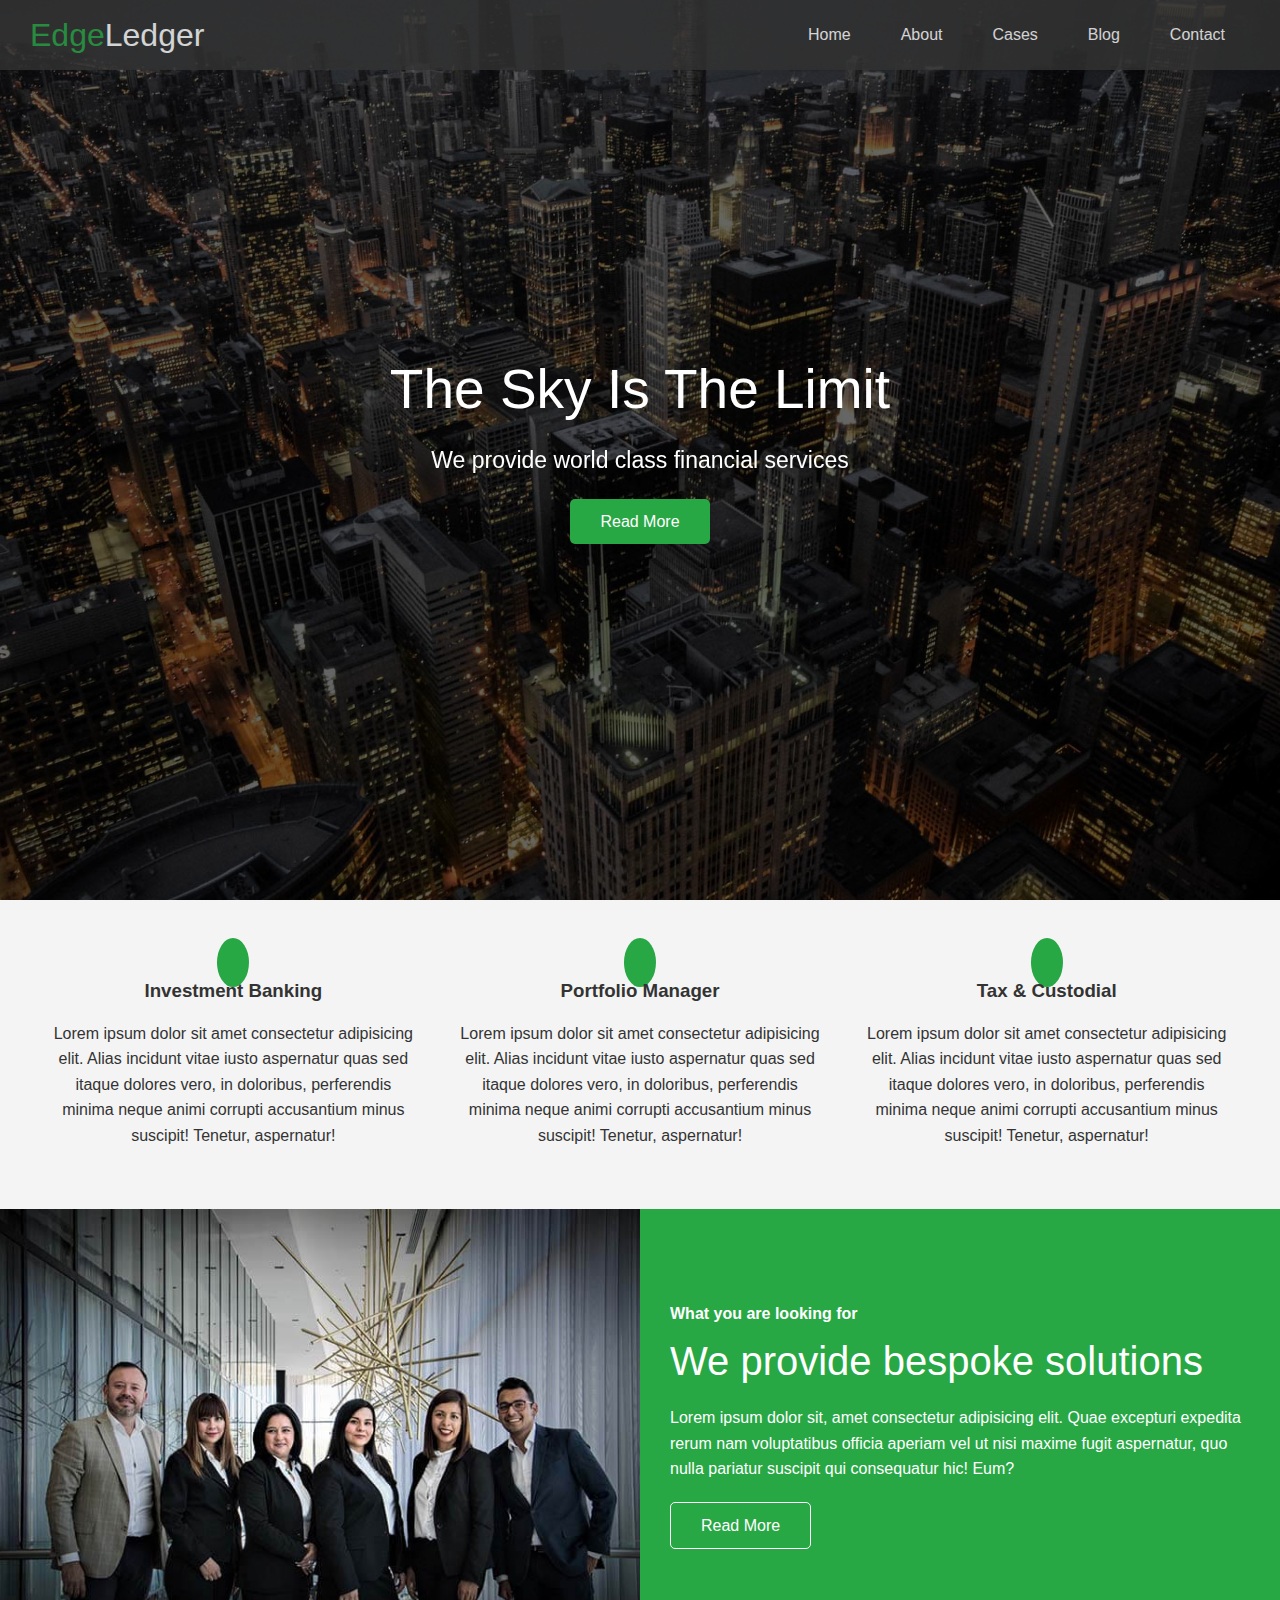
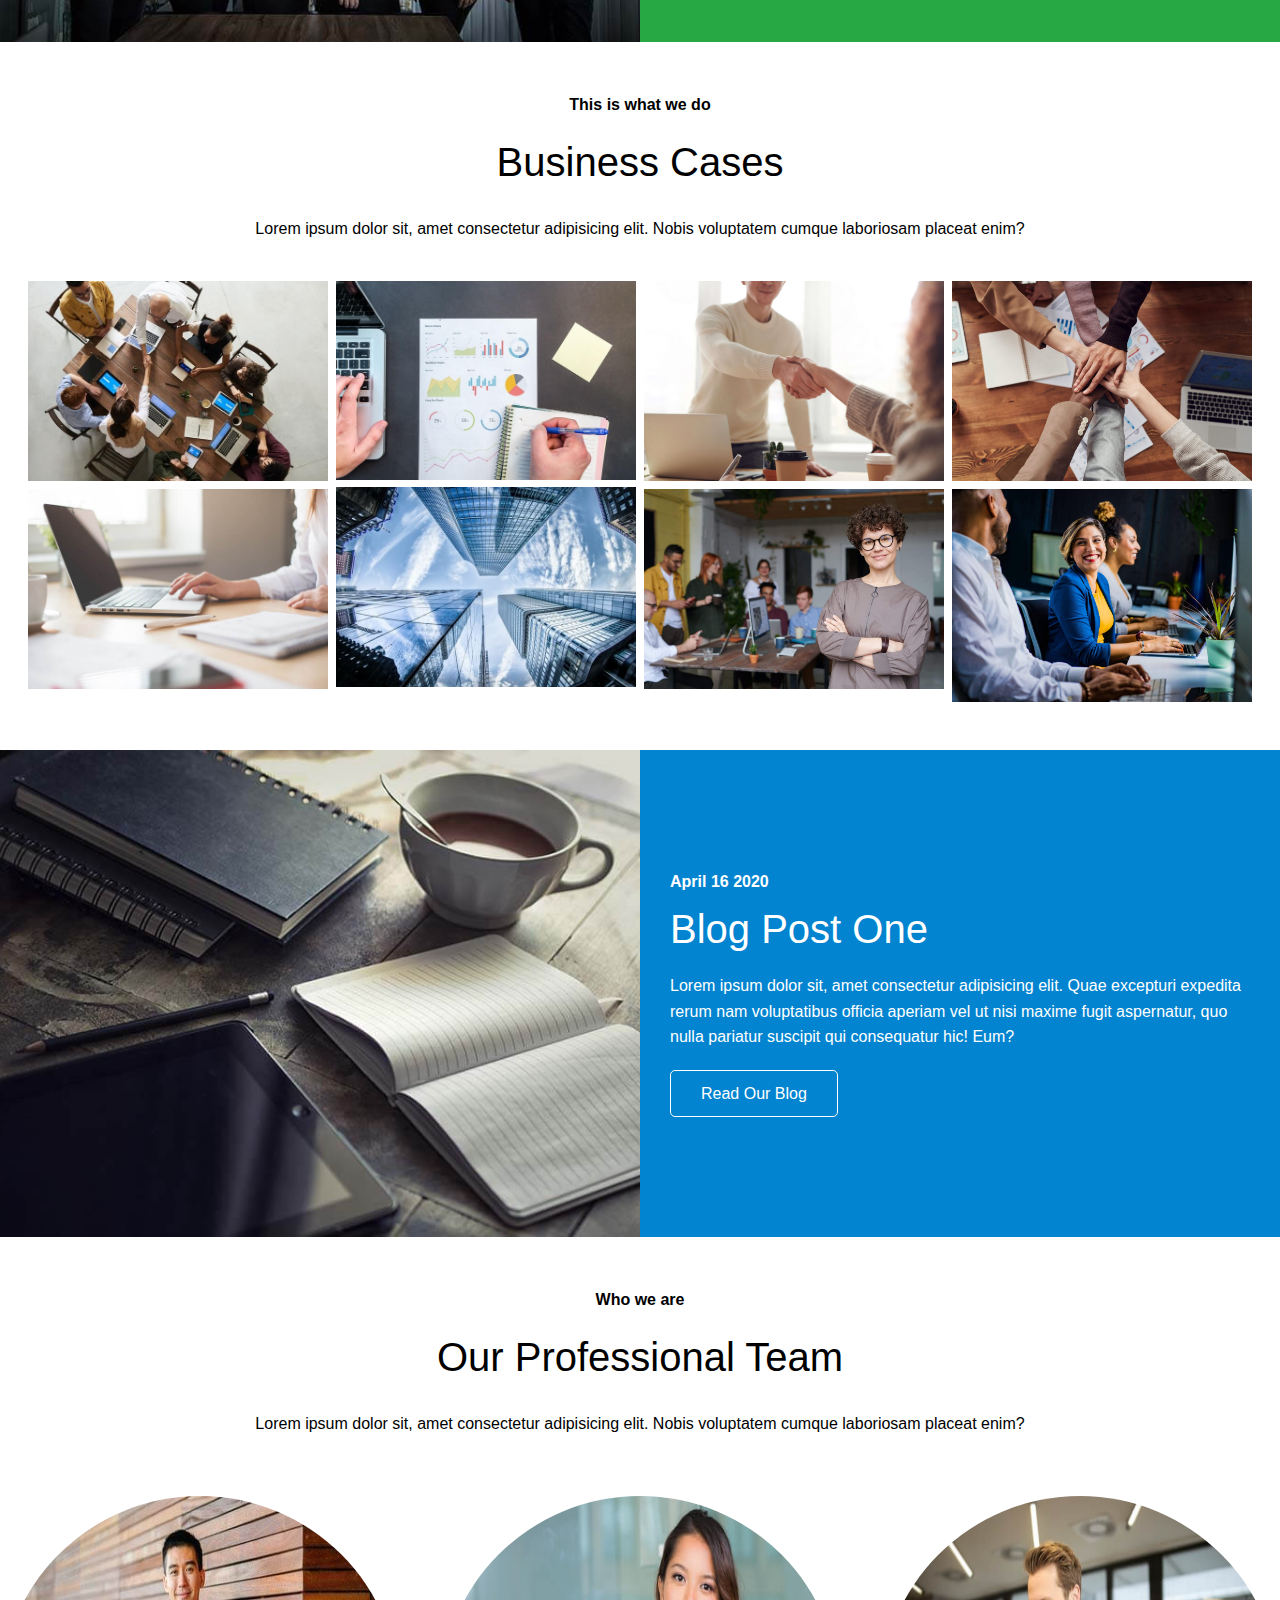
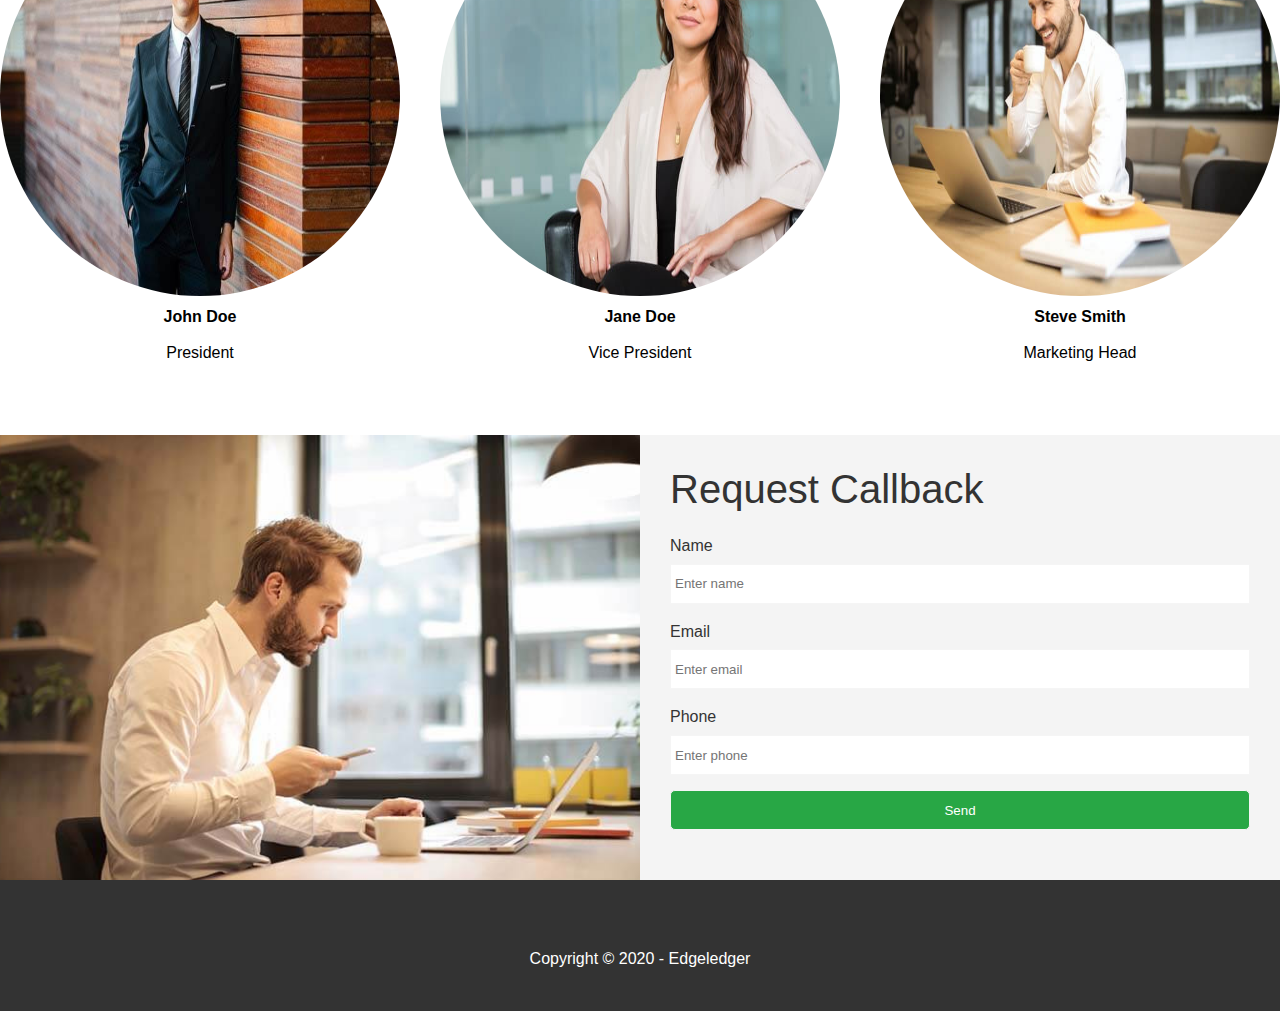
==== index.html @ 73347620 "Initial Commit" ====
<!DOCTYPE html>
<html lang="en">
  <head>
    <meta charset="UTF-8" />
    <meta http-equiv="X-UA-Compatible" content="IE=edge" />
    <meta name="viewport" content="width=device-width, initial-scale=1.0" />
    <link
      rel="stylesheet"
      href="https://cdnjs.cloudflare.com/ajax/libs/font-awesome/6.1.1/css/all.min.css"
      integrity="sha512-KfkfwYDsLkIlwQp6LFnl8zNdLGxu9YAA1QvwINks4PhcElQSvqcyVLLD9aMhXd13uQjoXtEKNosOWaZqXgel0g=="
      crossorigin="anonymous"
      referrerpolicy="no-referrer"
    />
    <link rel="stylesheet" href="./css/utility.css" />
    <link rel="stylesheet" href="./css/style.css" />
    <title>Welcome to Edgeledger</title>
  </head>
  <body>
    <header class="hero">
      <div id="navbar" class="navbar">
        <h1>
          <span class="text-primary"
            ><i class="fa-solid fa-book-open"></i>Edge</span
          >Ledger
        </h1>
        <nav>
          <ul>
            <li><a href="#home">Home</a></li>
            <li><a href="#about">About</a></li>
            <li><a href="#cases">Cases</a></li>
            <li><a href="#blog">Blog</a></li>
            <li><a href="#contact">Contact</a></li>
          </ul>
        </nav>
      </div>

      <div class="content">
        <h1>The Sky Is The Limit</h1>
        <p>We provide world class financial services</p>
        <a href="#about" class="btn"
          ><i class="fa-solid fa-angle-right"></i>Read More</a
        >
      </div>
    </header>

    <main>
      <!--About:icons-->
      <section id="about" class="icons bg-light">
        <div class="flex-items">
          <div>
            <i class="fa-solid fa-building-columns"></i>
            <div>
              <h3>Investment Banking</h3>
              <p>
                Lorem ipsum dolor sit amet consectetur adipisicing elit. Alias
                incidunt vitae iusto aspernatur quas sed itaque dolores vero, in
                doloribus, perferendis minima neque animi corrupti accusantium
                minus suscipit! Tenetur, aspernatur!
              </p>
            </div>
          </div>
          <div>
            <i class="fa-solid fa-book-open-reader"></i>
            <div>
              <h3>Portfolio Manager</h3>
              <p>
                Lorem ipsum dolor sit amet consectetur adipisicing elit. Alias
                incidunt vitae iusto aspernatur quas sed itaque dolores vero, in
                doloribus, perferendis minima neque animi corrupti accusantium
                minus suscipit! Tenetur, aspernatur!
              </p>
            </div>
          </div>
          <div>
            <i class="fa-solid fa-pencil"></i>
            <div>
              <h3>Tax & Custodial</h3>
              <p>
                Lorem ipsum dolor sit amet consectetur adipisicing elit. Alias
                incidunt vitae iusto aspernatur quas sed itaque dolores vero, in
                doloribus, perferendis minima neque animi corrupti accusantium
                minus suscipit! Tenetur, aspernatur!
              </p>
            </div>
          </div>
        </div>
      </section>

      <!--About:Solutions-->
      <section class="Solutions flex-columns">
        <div class="row">
          <div class="column">
            <div class="column1">
              <img src="image_resources/home/people.jpg" alt="" />
            </div>
          </div>
          <div class="column">
            <div class="column2 bg-primary">
              <h4>What you are looking for</h4>
              <h2>We provide bespoke solutions</h2>
              <p>
                Lorem ipsum dolor sit, amet consectetur adipisicing elit. Quae
                excepturi expedita rerum nam voluptatibus officia aperiam vel ut
                nisi maxime fugit aspernatur, quo nulla pariatur suscipit qui
                consequatur hic! Eum?
              </p>
              <a href="#" class="btn btn-outline"
                ><i class="fa-solid fa-angle-right"></i> Read More</a
              >
            </div>
          </div>
        </div>
      </section>

      <!--Cases-->
      <section id="cases" class="cases flex-grid section-padding">
        <header class="section-header">
          <h4>This is what we do</h4>
          <h2>Business Cases</h2>
          <p>
            Lorem ipsum dolor sit, amet consectetur adipisicing elit. Nobis
            voluptatem cumque laboriosam placeat enim?
          </p>
        </header>
        <div class="row">
          <div class="column">
            <img src="image_resources/cases/cases1.jpg" alt="" />
            <img src="image_resources/cases/cases2.jpg" alt="" />
          </div>
          <div class="column">
            <img src="image_resources/cases/cases3.jpg" alt="" />
            <img src="image_resources/cases/cases4.jpg" alt="" />
          </div>
          <div class="column">
            <img src="image_resources/cases/cases5.jpg" alt="" />
            <img src="image_resources/cases/cases6.jpg" alt="" />
          </div>
          <div class="column">
            <img src="image_resources/cases/cases7.jpg" alt="" />
            <img src="image_resources/cases/cases8.jpg" alt="" />
          </div>
        </div>
      </section>

      <!--Blog-->
      <section id="blog" class="blog flex-columns flex-reverse">
        <div class="row">
          <div class="column">
            <div class="column1">
              <img src="image_resources/home/blog.jpg" alt="" />
            </div>
          </div>
          <div class="column">
            <div class="column2 bg-secondary">
              <h4>April 16 2020</h4>
              <h2>Blog Post One</h2>
              <p>
                Lorem ipsum dolor sit, amet consectetur adipisicing elit. Quae
                excepturi expedita rerum nam voluptatibus officia aperiam vel ut
                nisi maxime fugit aspernatur, quo nulla pariatur suscipit qui
                consequatur hic! Eum?
              </p>
              <a href="blog.html" class="btn btn-outline"
                ><i class="fa-solid fa-angle-right"></i> Read Our Blog</a
              >
            </div>
          </div>
        </div>
      </section>

      <!--Team-->
      <section id="team" class="team flex-grid section-padding">
        <header class="section-header">
          <h4>Who we are</h4>
          <h2>Our Professional Team</h2>
          <p>
            Lorem ipsum dolor sit, amet consectetur adipisicing elit. Nobis
            voluptatem cumque laboriosam placeat enim?
          </p>
        </header>
        <div class="flex-items">
          <div>
            <img src="image_resources/team/person1.jpg" alt="" />
            <h4>John Doe</h4>
            <p>President</p>
          </div>
          <div>
            <img src="image_resources/team/person2.jpg" alt="" />
            <h4>Jane Doe</h4>
            <p>Vice President</p>
          </div>
          <div>
            <img src="image_resources/team/person3.jpg" alt="" />
            <h4>Steve Smith</h4>
            <p>Marketing Head</p>
          </div>
        </div>
      </section>

      <!--Contact-->
      <section id="contact" class="contact flex-columns">
        <div class="row">
          <div class="column">
            <div class="column1">
              <img src="image_resources/home/contact.jpg" alt="" />
            </div>
          </div>
          <div class="column">
            <div class="column2 bg-light">
              <h2>Request Callback</h2>
              <form action="" class="callback-form">
                <div class="form-control">
                  <label for="name">Name</label>
                  <input
                    type="text"
                    name="name"
                    id="name"
                    placeholder="Enter name"
                  />
                </div>
                <div class="form-control">
                  <label for="email">Email</label>
                  <input
                    type="text"
                    name="email"
                    id="email"
                    placeholder="Enter email"
                  />
                </div>
                <div class="form-control">
                  <label for="phone">Phone</label>
                  <input
                    type="text"
                    name="phone"
                    id="phone"
                    placeholder="Enter phone"
                  />
                </div>
                <input type="submit" value="Send" id="submit" class="btn" />
              </form>
            </div>
          </div>
        </div>
      </section>
    </main>

    <footer class="footer bg-dark">
      <div class="social">
        <i class="fa-brands fa-facebook fa-2x"></i>
        <i class="fa-brands fa-twitter fa-2x"></i>
        <i class="fa-brands fa-youtube fa-2x"></i>
        <i class="fa-brands fa-linkedin fa-2x"></i>
      </div>
      <p>Copyright &copy; 2020 - Edgeledger</p>
    </footer>
  </body>
</html>
---- css/utility.css ----
.text-primary {
  color: #28a745;
}

/*button*/
.btn {
  cursor: pointer;
  display: inline-block;
  padding: 10px 30px;
  color: #fff;
  background-color: #28a745;
  border: none;
  border-radius: 5px;
}

.btn:hover {
  opacity: 0.9;
}

.btn-primary,
.bg-primary {
  background: #28a745;
  color: #fff;
}

.btn-secondary,
.bg-secondary {
  background: #0284d0;
  color: #fff;
}

.btn-dark,
.bg-dark {
  background: #333;
  color: #fff;
}

.btn-light,
.bg-light {
  background: #f4f4f4;
  color: #333;
}

.btn-outline {
  background: transparent;
  border: 1px solid #fff;
}
.flex-items {
  display: flex;
  text-align: center;
  justify-content: center;
  height: 100%;
}

.flex-items > div {
  padding: 20px;
}

/*Flex columns*/
.flex-columns .flex-reverse .column {
  flex-direction: column-reverse;
}
.flex-columns .row {
  display: flex;
  flex-direction: row;
  width: 100%;
  flex-wrap: wrap;
}

.flex-columns .column {
  display: flex;
  flex-direction: column;
  flex-basis: 100%;
  flex: 1;
}

.flex-columns .column .column1,
.flex-columns .column .column2 {
  height: 100%;
}

.flex-columns img {
  height: 100%;
  width: 100%;
  object-fit: cover;
}

.flex-columns .column2 {
  display: flex;
  flex-direction: column;
  align-items: flex-start;
  justify-content: center;
  padding: 30px;
}

.flex-columns h2 {
  font-size: 40px;
  font-weight: 100;
}

.flex-columns h4 {
  margin-bottom: 10px;
}

.flex-columns p {
  margin: 20px 0;
}

/*Section  header*/
.section-header {
  padding: 30px;
  display: flex;
  flex-direction: column;
  align-items: center;
  justify-content: center;
}

.section-header h2 {
  font-size: 40px;
  margin: 20px 0;
}

.section-padding {
  padding: 20px 20px 40px;
}

/*Flex grid*/

.flex-grid .row {
  display: flex;
  flex-wrap: wrap;
  padding: 0 4px;
}

.flex-grid .column {
  max-width: 25%;
  flex: 25%;
  padding: 0 4px;
}
---- css/style.css ----
* {
  padding: 0;
  margin: 0;
  box-sizing: border-box;
}

body {
  font-family: "Segoe UI", Tahoma, Geneva, Verdana, sans-serif;
  background: #fff;
  color: black;
  line-height: 1.6;
}

ul {
  list-style: none;
}

a {
  text-decoration: none;
  color: #333;
}

h1,
h2 {
  line-height: 1.2;
  font-weight: 300;
}

p {
  margin: 10px 0;
}

img {
  width: 100%;
}

/*navbar*/

.navbar {
  display: flex;
  align-items: center;
  justify-content: space-between;
  background-color: #333;
  color: #fff;
  opacity: 0.8;
  width: 100%;
  height: 70px;
  position: fixed;
  top: 0px;
  padding: 0 30px;
}

.navbar a {
  color: #fff;
  margin: 0 5px;
  padding: 10px 20px;
}

.navbar ul {
  display: flex;
}

.navbar a:hover {
  border-bottom: #28a745 2px solid;
}

.navbar .logo {
  font-weight: 400;
}

.hero {
  background: url("../image_resources/home/showcase.jpg") no-repeat center
    center/cover;
  height: 100vh;
  position: relative;
  color: #fff;
}

.hero .content {
  display: flex;
  flex-direction: column;
  align-items: center;
  justify-content: center;
  text-align: center;
  height: 100%;
}

.hero .content h1 {
  font-size: 55px;
}

.hero .content p {
  font-size: 23px;
  margin: 20px;
}

.hero::before {
  content: "";
  width: 100%;
  height: 100%;
  background: rgba(0, 0, 0, 0.6);
  position: absolute;
  top: 0;
  left: 0;
}

.hero * {
  z-index: 10;
}

/*icons*/
.icons {
  padding: 30px;
}

.icons h3 {
  font-weight: bold;
  margin-bottom: 15px;
}

.icons i {
  background-color: #28a745;
  color: #fff;
  padding: 1rem;
  border-radius: 50%;
  margin-bottom: 15px;
}

.cases img:hover {
  opacity: 0.7;
}

#team img {
  border-radius: 50%;
  height: 400px;
  width: 400px;
}

/*Callback form*/
.callback-form {
  width: 100%;
  padding: 20px 0;
}

.callback-form label {
  display: block;
  margin-bottom: 5px;
}

.callback-form .form-control {
  margin-bottom: 15px;
}

.callback-form input {
  width: 100%;
  padding: 4px;
  height: 40px;
  border: #f5f5f5 1px solid;
}

.callback-form input:focus {
  outline-color: #28a745;
}

.callback-form btn {
  padding: 12px 0;
  margin-top: 20px;
}

.footer {
  display: flex;
  flex-direction: column;
  align-items: center;
  justify-content: center;
  padding: 30px;
}

.footer .social i {
  margin-right: 20px;
}

.footer i:hover {
  color: #28a745;
}

.footer p {
  font-weight: 400;
}

/*mobile*/
@media (max-width: 768px) {
  .navbar {
    flex-direction: column;
    height: 120px;
    padding: 20px;
  }

  .navbar a {
    padding: 10px 10px;
    margin: 0 3px;
  }

  .flex-items {
    flex-direction: column;
  }

  .flex-columns .column,
  .flex-grid.column {
    flex: 100%;
    width: 100%;
  }

  .team img {
    width: 70%;
  }
}

/*for blog.html*/
.hero.blog {
  background: url("../image_resources/home/blog.jpg") no-repeat center
    center/cover;
  height: 30vh;
}

/*for post.html*/
.post {
  padding: 50px 30px;
}

.post h2 {
  font-size: 40px;
  margin-bottom: 20px;
  padding-bottom: 10px;
  border-bottom: #ccc 1px solid;
}

.post .meta {
  margin-bottom: 30px;
}

.post img {
  width: 300px;
  border-radius: 50%;
  display: block;
  margin: 0 auto 30px;
}
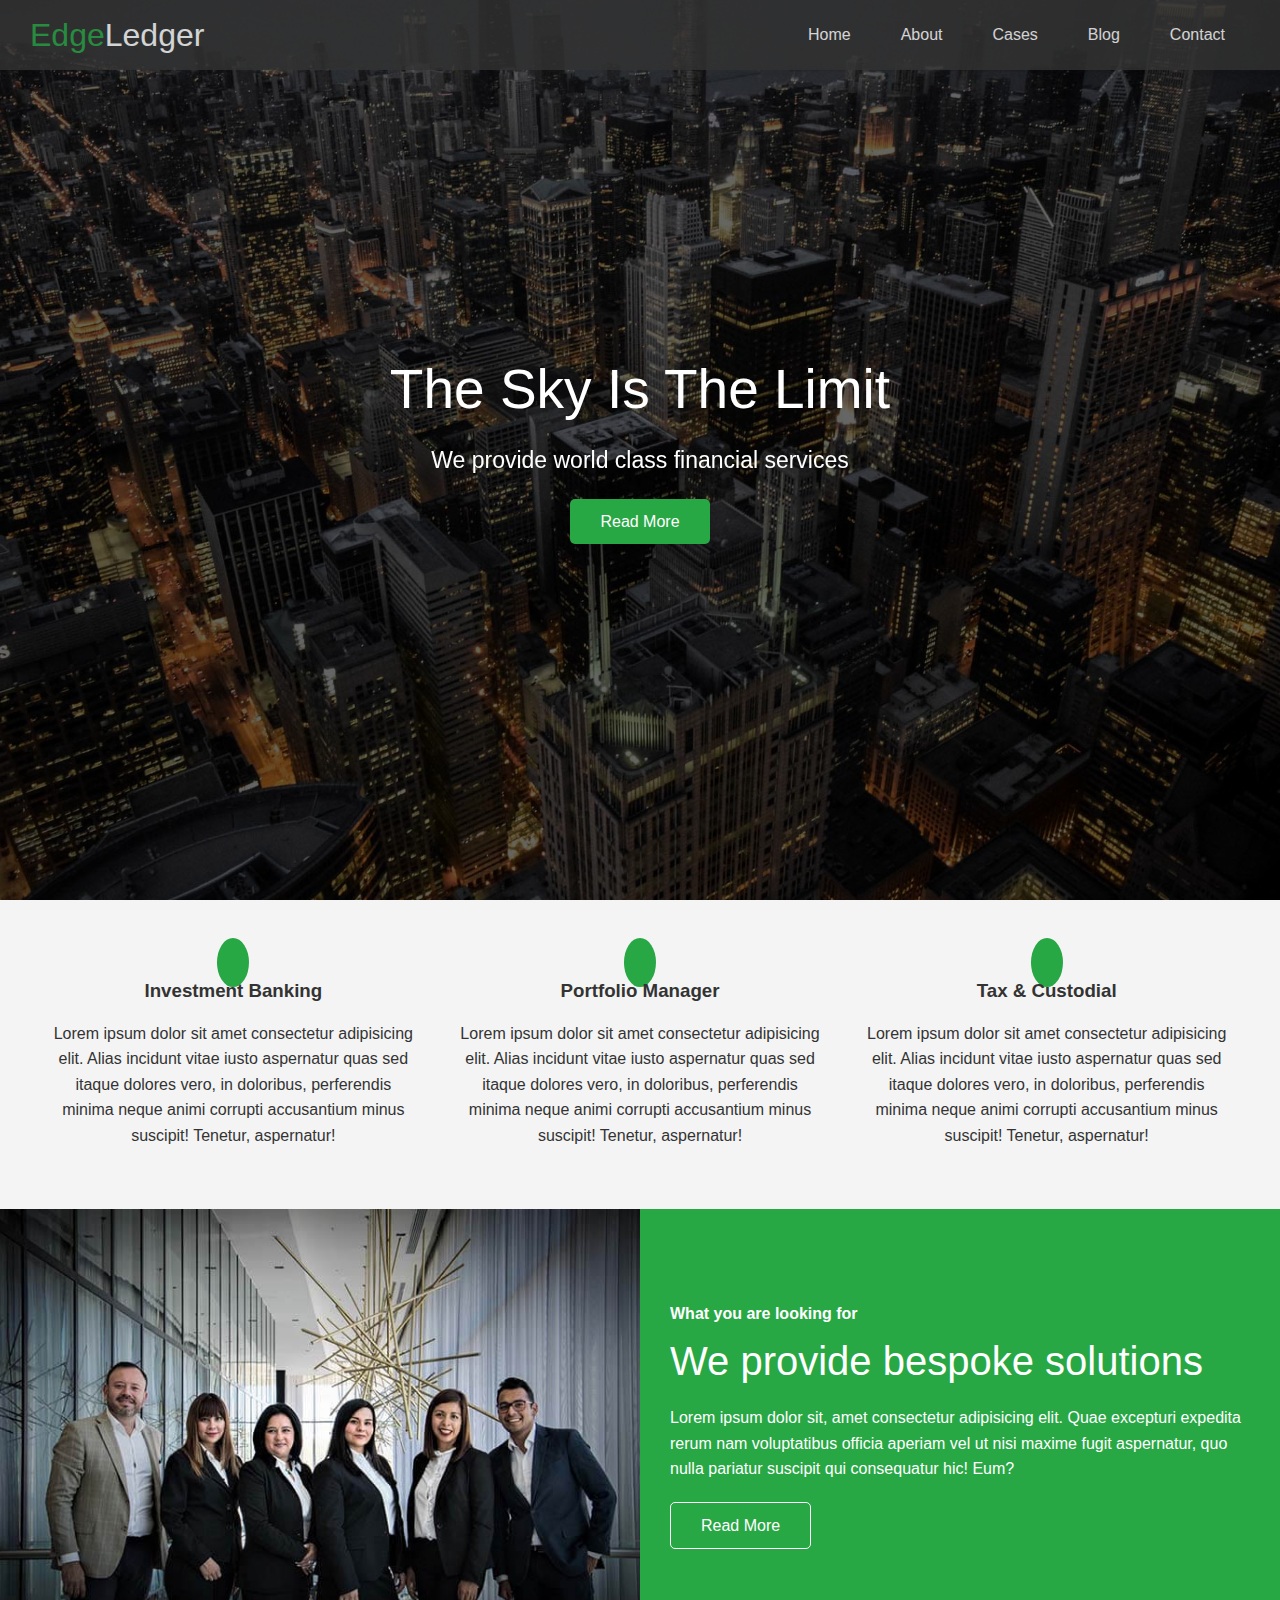
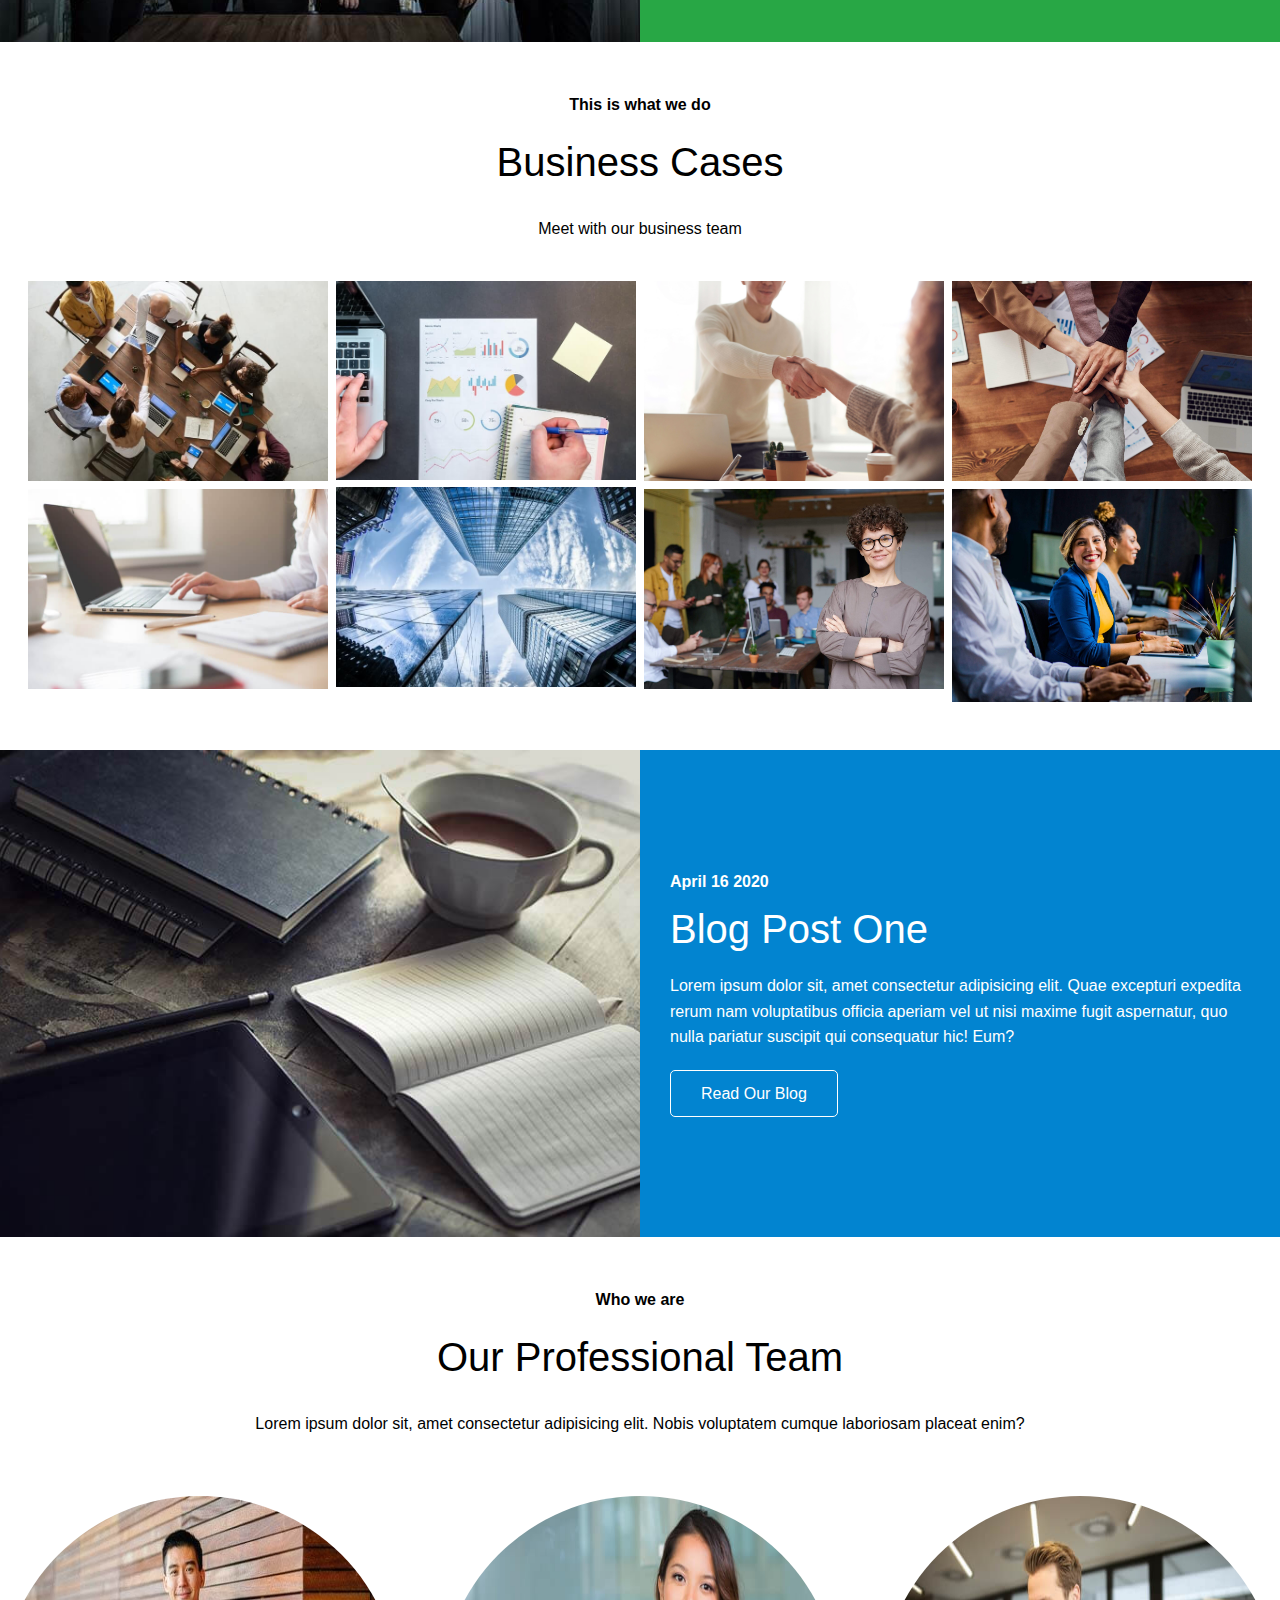
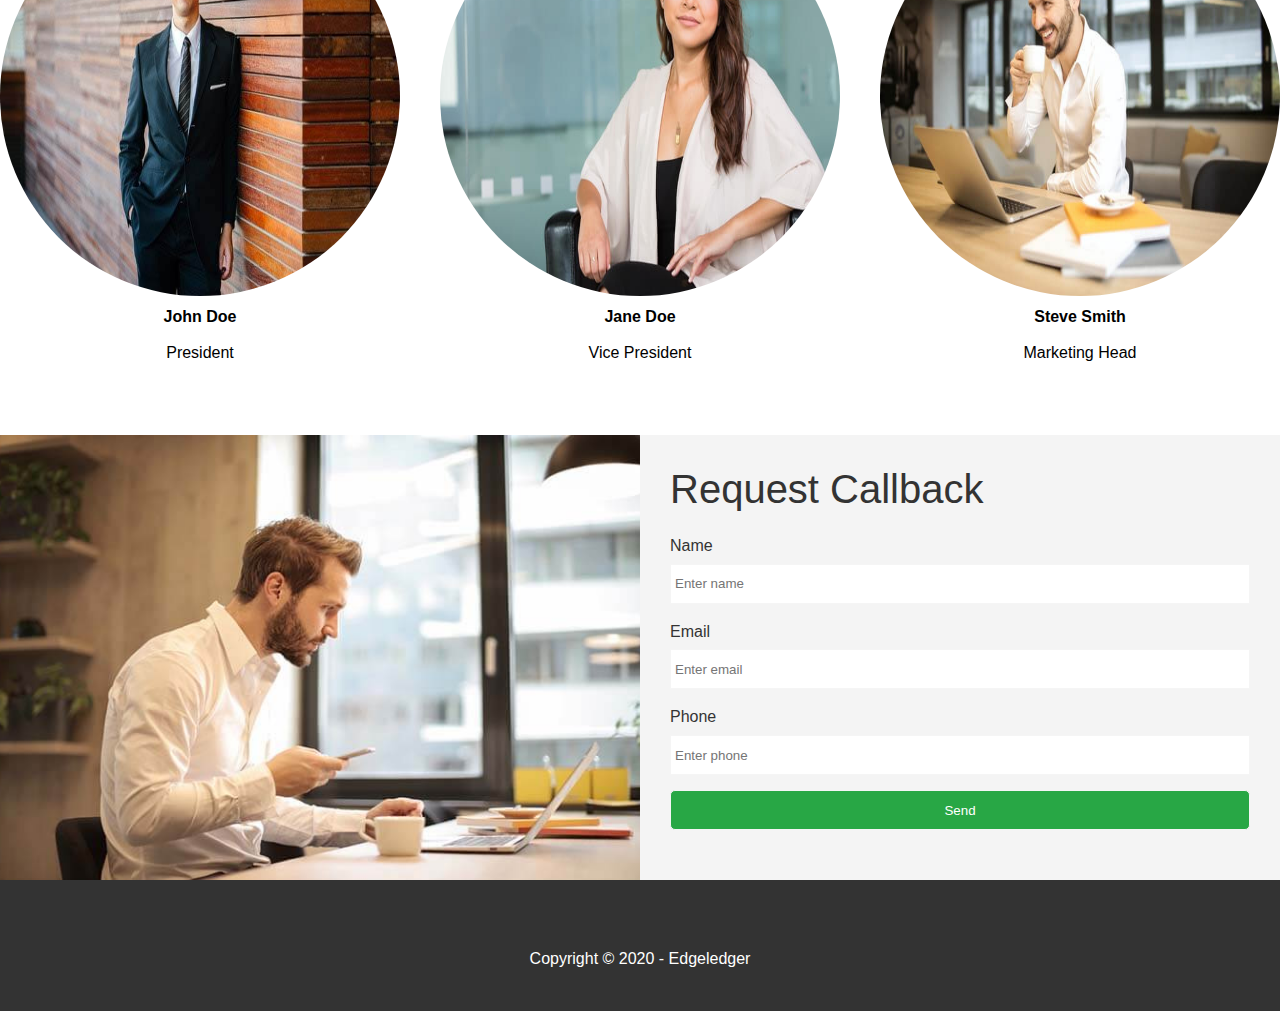
==== commit eb7d433c: "Modified index.html file" ====
--- a/index.html
+++ b/index.html
@@ -117,10 +117,7 @@
         <header class="section-header">
           <h4>This is what we do</h4>
           <h2>Business Cases</h2>
-          <p>
-            Lorem ipsum dolor sit, amet consectetur adipisicing elit. Nobis
-            voluptatem cumque laboriosam placeat enim?
-          </p>
+          <p>Meet with our business team</p>
         </header>
         <div class="row">
           <div class="column">
